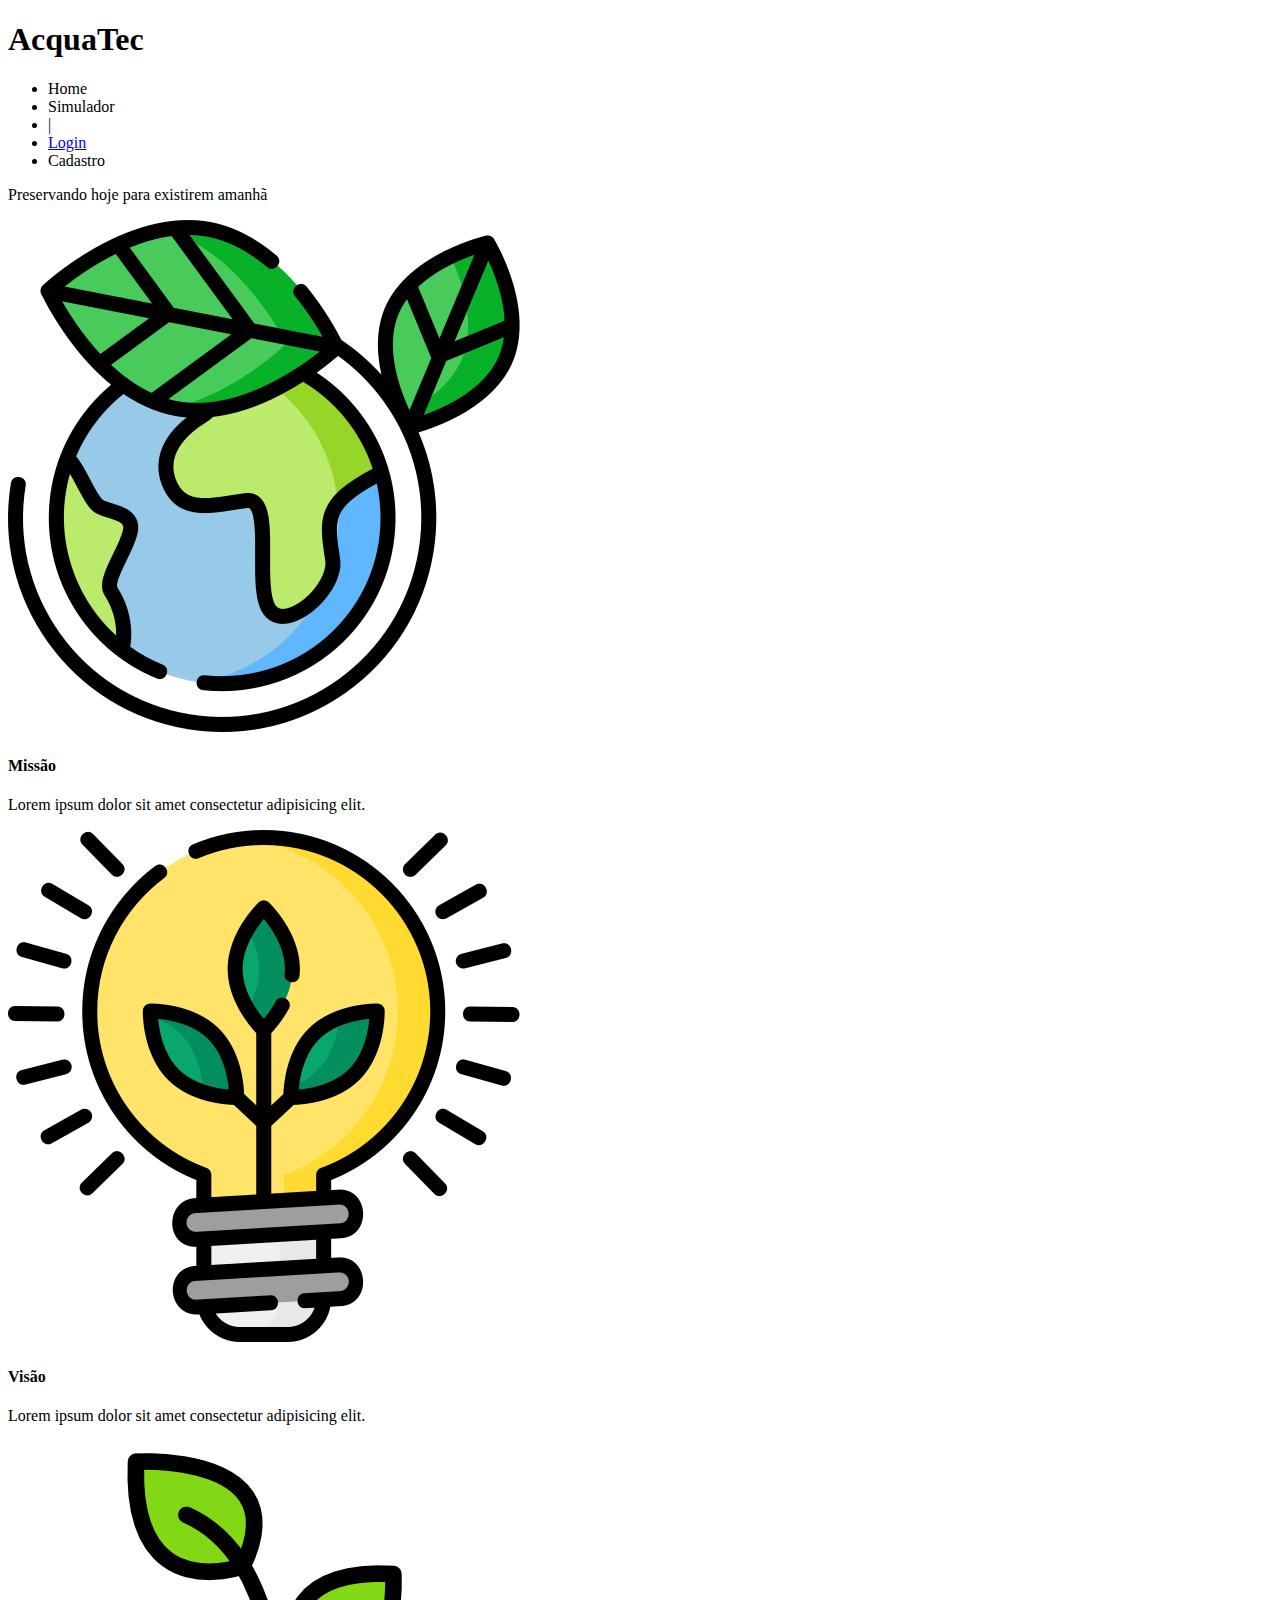
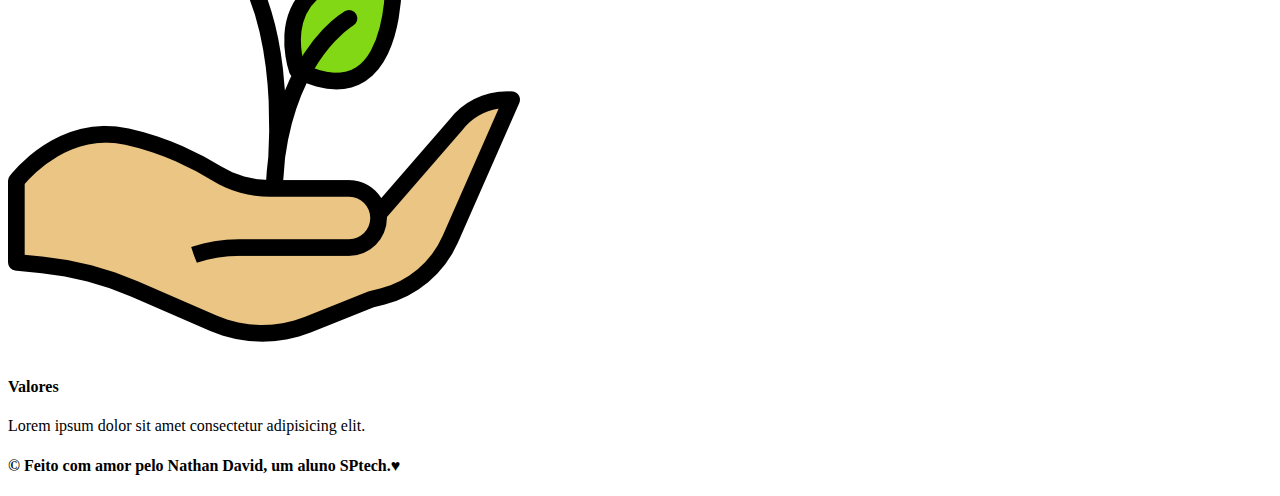
==== Index.html @ b41c48fe "Login" ====
<!DOCTYPE html>
<html lang="en">

<head>
    <meta charset="UTF-8">
    <meta http-equiv="X-UA-Compatible" content="IE=edge">
    <meta name="viewport" content="width=device-width, initial-scale=1.0">
    <title>Home</title>
    <link rel="stylesheet" href="Estilos.css">

</head>

<body>
    <div class="header">
            <div class="container">
                <h1>AcquaTec</h1>
                <ul class="navbar">
                    <li id="aqui">Home</li>
                    <li>Simulador</li>
                    <li>|</li>
                    <li><a href="login.html">Login</a></li>
                    <li>Cadastro</li>
                </ul>
            </div>
        </div>
    
        <div class="banner">
            <div class="container">
                <p>Preservando <span> hoje </span> para existirem <span> amanhã </span></p>
            </div>
        </div>

        
        <div class="social">
            <div class="container">
                <div class="boxes">
                    <div class="box">
                        <img src="assets/imgs/planet-earth_color.png" alt="icone de missão">
                        <h4>Missão</h4>
                        <p>Lorem ipsum dolor sit amet consectetur adipisicing elit.</p>
                    </div>
                    <div class="box">
                        <img src="assets/imgs/lightbulb_color.png" alt="icone de visão">
                        <h4>Visão</h4>
                        <p>Lorem ipsum dolor sit amet consectetur adipisicing elit.</p>
                    </div>
                    <div class="box">
                        <img src="assets/imgs/growth_color.png" alt="icone de valores">
                        <h4>Valores</h4>
                        <p>Lorem ipsum dolor sit amet consectetur adipisicing elit.</p>
                    </div>
                </div>
            </div>
        </div>

        <div class="footer">
            <div class="container">
                <h4>&copy; Feito com amor pelo Nathan David, um aluno SPtech.&hearts;</h4>
            </div>
        </div>
</body>

</html>
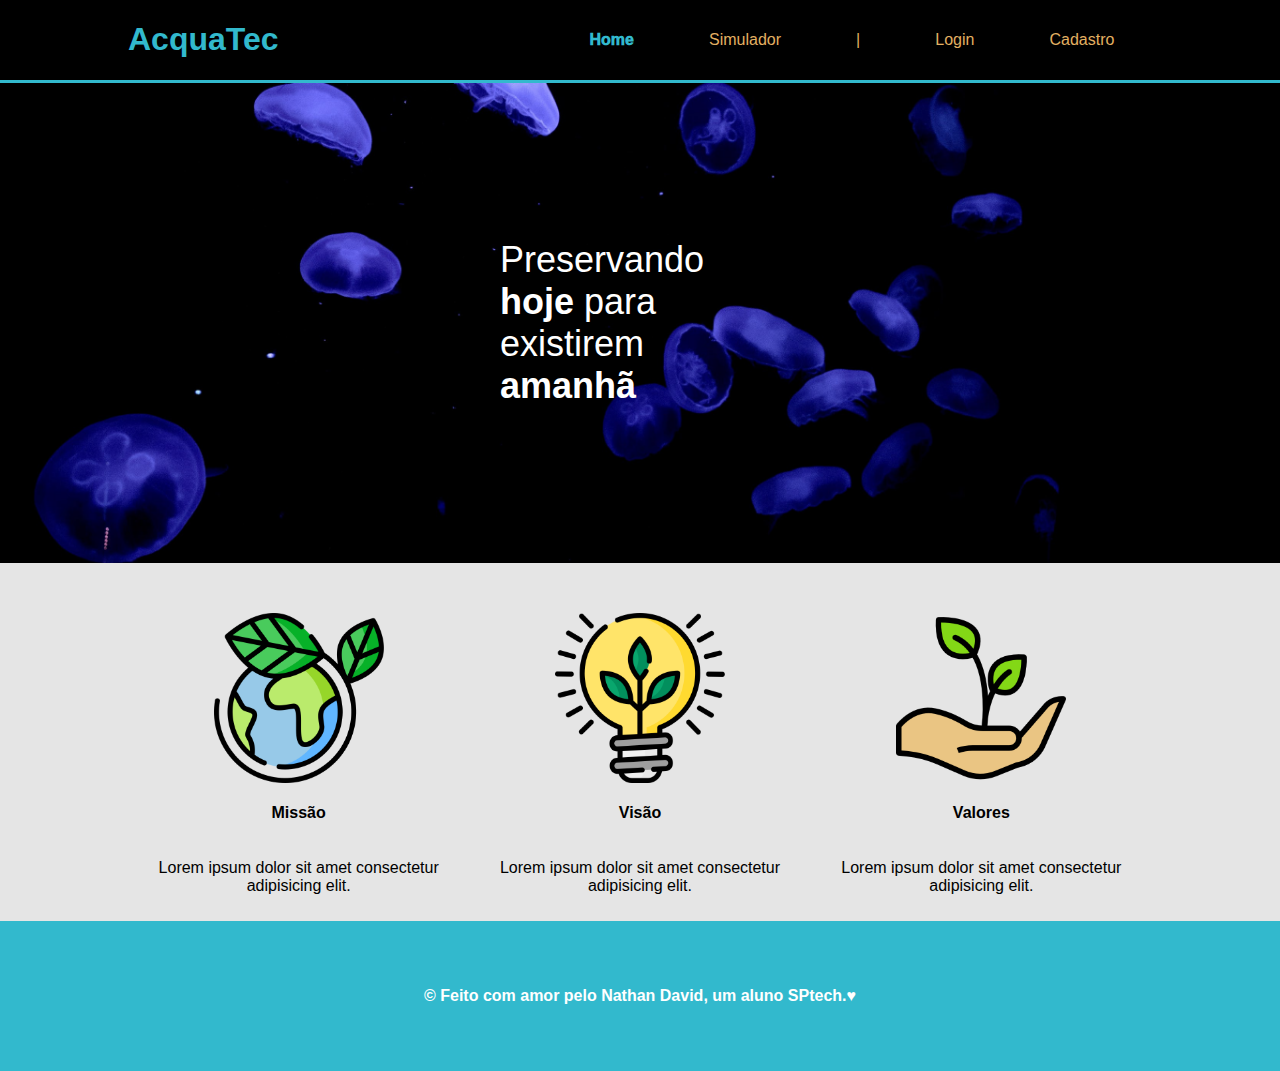
==== commit ea864dd7: "tela de cadastro" ====
--- a/Index.html
+++ b/Index.html
@@ -6,7 +6,7 @@
     <meta http-equiv="X-UA-Compatible" content="IE=edge">
     <meta name="viewport" content="width=device-width, initial-scale=1.0">
     <title>Home</title>
-    <link rel="stylesheet" href="Estilos.css">
+    <link rel="stylesheet" href="estilos.css">
 
 </head>
 
--- a/estilos.css
+++ b/estilos.css
@@ -0,0 +1,116 @@
+body{
+    margin: 0;
+    font-family: sans-serif;
+    background-color: black;
+}
+
+.header{
+    color: #32b9cd; 
+    border-bottom: solid 3px #32b9cd;
+    /* border: solid 3px green; */
+}
+
+.container{
+    /* border: solid 3px yellow; */
+    width: 80%;
+    margin: auto;
+}
+
+
+.header .container{
+    display: flex;
+    justify-content: space-between;
+}
+
+.navbar{
+    display: flex;
+    width: 600px;
+    justify-content: space-around;
+    color: #e3b062;
+    list-style: none;
+    align-items: center;
+}
+
+.header ul #aqui {
+    font-weight: 1000;
+    color: #32b9cd;
+} 
+
+a {
+    color: #e3b062;
+    text-decoration: none;
+}
+
+/* Banner */
+
+.banner{
+    /* border: solid 3px pink; */
+    color: white;
+    padding: 40px 0;
+    height: 400px;
+    background-image: url("assets/imgs/bg-jelly-fish-para_outras_pags.png");
+    background-size: cover;
+}
+
+.banner .container{
+    /* border: solid 3px red; */
+    height: 400px;
+    display: flex;
+    justify-content: center;
+    align-items: center;
+}
+
+.banner p{
+    /* border: solid 3px green; */
+    font-size: 36px;
+    width: 280px;
+}
+
+.banner .container span{
+    font-weight: 800;
+}
+
+/* missão visão valores */
+.social{
+    /* border: solid 3px red; */
+    background-color: #e5e5e5;
+}
+
+.box img{
+    width: 170px;
+}
+
+/* .social .container{
+    border: solid 3px purple;
+} */
+
+.social .container .boxes{
+    /* border: solid 3px yellow; */
+    display: flex;
+}
+
+.box{
+    /* border: solid 3px blue; */
+    margin: 50px 10px 10px 10px;
+    display: flex;
+    flex-direction: column;
+    align-items: center;
+}
+
+.social p{
+    text-align: center;
+}
+
+/* FOOTER */
+.footer{
+    background-color: #32b9cd;
+    height: 150px;
+    color: #fff;
+    display: flex;
+}
+
+.footer .container{
+    display: flex;
+    justify-content: center;
+}
+
